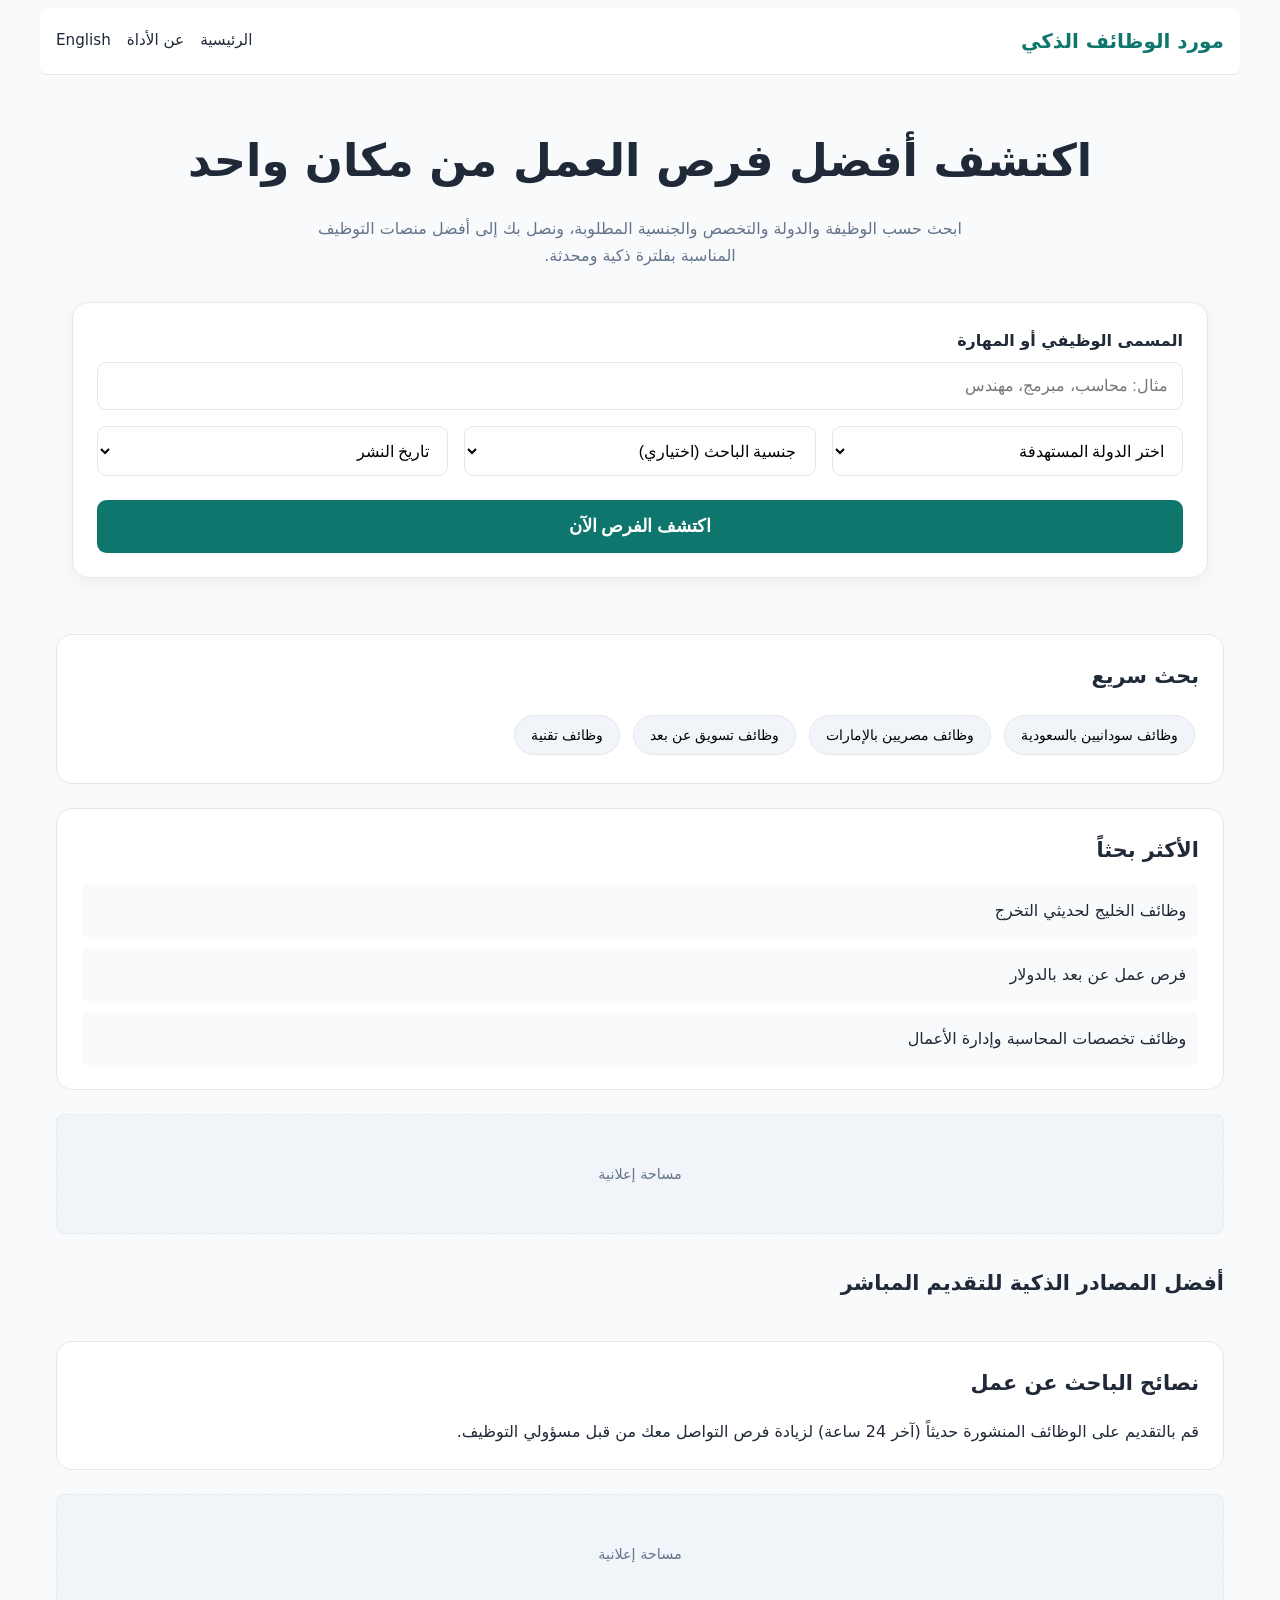
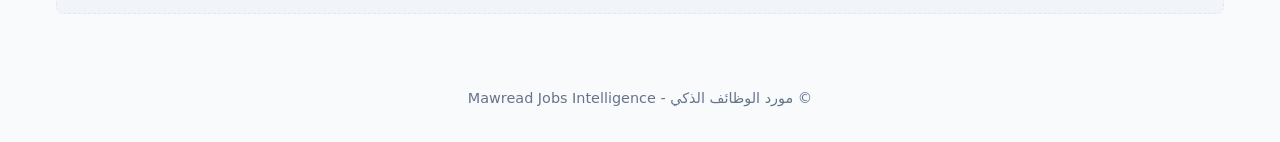
==== index.html @ a651a8f5 "Create index.html" ====
<!DOCTYPE html>
<html lang="ar" dir="rtl">
<head>
    <meta charset="UTF-8">
    <meta name="viewport" content="width=device-width, initial-scale=1.0">
    <title>مورد الوظائف الذكي | البحث الذكي عن فرص العمل</title>
    <meta name="description" content="مورد الوظائف الذكي يساعدك على اكتشاف أفضل منصات وفرص العمل حسب الدولة والتخصص وجنسية الباحث.">
    <link rel="canonical" href="https://jobs.mawread.com/">
    <meta name="robots" content="index, follow">

    <meta property="og:title" content="مورد الوظائف الذكي">
    <meta property="og:description" content="محرك ذكي لاكتشاف فرص العمل من أفضل المصادر المحلية والعالمية بفلترة ذكية.">
    <meta property="og:type" content="website">

    <link rel="stylesheet" href="css/style.css">
</head>
<body>

<header>
    <div class="logo">
        <a href="/">مورد الوظائف الذكي</a>
    </div>
    <nav>
        <a href="#">الرئيسية</a>
        <a href="#">عن الأداة</a>
        <a href="#">English</a>
    </nav>
</header>

<main>
    <section class="hero">
        <h1>اكتشف أفضل فرص العمل من مكان واحد</h1>
        <p>ابحث حسب الوظيفة والدولة والتخصص والجنسية المطلوبة، ونصل بك إلى أفضل منصات التوظيف المناسبة بفلترة ذكية ومحدثة.</p>

        <section class="search-box">
            <label>المسمى الوظيفي أو المهارة</label>
            <input type="search" id="jobKeyword" placeholder="مثال: محاسب، مبرمج، مهندس">

            <div class="filters">
                <select id="country">
                    <option value="">اختر الدولة المستهدفة</option>
                    <option value="السعودية">السعودية</option>
                    <option value="الإمارات">الإمارات</option>
                    <option value="مصر">مصر</option>
                    <option value="قطر">قطر</option>
                    <option value="الكويت">الكويت</option>
                    <option value="عمان">عمان</option>
                </select>

                <select id="nationality">
                    <option value="">جنسية الباحث (اختياري)</option>
                    <option value="سوداني">سودانيين</option>
                    <option value="مصر">مصريين</option>
                    <option value="أردني">أردنيين</option>
                    <option value="سوري">سوريين</option>
                </select>

                <select id="freshness">
                    <option value="">تاريخ النشر</option>
                    <option value="24h">آخر 24 ساعة</option>
                    <option value="week">آخر أسبوع</option>
                </select>
            </div>

            <button id="searchButton">اكتشف الفرص الآن</button>
        </section>
    </section>

    <section class="quick-search">
        <h2>بحث سريع</h2>
        <button onclick="fillQuickSearch('وظائف مبرمجين للسودانيين', 'السعودية', 'سوداني')">وظائف سودانيين بالسعودية</button>
        <button onclick="fillQuickSearch('محاسب', 'الإمارات', 'مصر')">وظائف مصريين بالإمارات</button>
        <button onclick="fillQuickSearch('تسويق', 'عن بعد', '')">وظائف تسويق عن بعد</button>
        <button onclick="fillQuickSearch('تقنية معلومات', '', '')">وظائف تقنية</button>
    </section>

    <section class="trending">
        <h2>الأكثر بحثاً</h2>
        <ul>
            <li>وظائف الخليج لحديثي التخرج</li>
            <li>فرص عمل عن بعد بالدولار</li>
            <li>وظائف تخصصات المحاسبة وإدارة الأعمال</li>
        </ul>
    </section>

    <section class="ad-box">
        مساحة إعلانية
    </section>

    <section id="results">
        <h2>أفضل المصادر الذكية للتقديم المباشر</h2>
        <div id="resultsContainer">
            </div>
    </section>

    <section class="tips">
        <h2>نصائح الباحث عن عمل</h2>
        <p>قم بالتقديم على الوظائف المنشورة حديثاً (آخر 24 ساعة) لزيادة فرص التواصل معك من قبل مسؤولي التوظيف.</p>
    </section>

    <section class="ad-box">
        مساحة إعلانية
    </section>
</main>

<footer>
    <p>© مورد الوظائف الذكي - Mawread Jobs Intelligence</p>
</footer>

<script src="js/config.js"></script>
<script src="js/providers.js"></script>
<script src="js/keywords.js"></script>
<script src="js/app.js"></script>

</body>
</html>
---- css/style.css ----
/* =================================
Mawread Jobs Intelligence
Main Styles v1.1 - Optimized
================================= */

:root {
    --primary: #0f766e;
    --secondary: #2563eb;
    --background: #f8fafc;
    --card: #ffffff;
    --text: #1f2937;
    --muted: #64748b;
    --border: #e5e7eb;
}

* {
    box-sizing: border-box;
    margin: 0;
    padding: 0;
}

body {
    font-family: system-ui, -apple-system, "Segoe UI", Arial, sans-serif;
    background: var(--background);
    color: var(--text);
    line-height: 1.7;
}

header, main, footer {
    max-width: 1200px;
    margin: auto;
    padding: 1rem;
}

header {
    display: flex;
    justify-content: space-between;
    align-items: center;
    gap: 1rem;
    background: var(--card);
    border-bottom: 1px solid var(--border);
    border-radius: 0.5rem;
    margin-top: 0.5rem;
}

.logo a {
    text-decoration: none;
    font-size: 1.25rem;
    font-weight: 800;
    color: var(--primary);
}

nav {
    display: flex;
    gap: 1rem;
}

nav a {
    text-decoration: none;
    color: var(--text);
    font-size: .95rem;
}

.hero {
    text-align: center;
    padding: 2rem 1rem;
}

.hero h1 {
    font-size: clamp(1.8rem, 5vw, 2.8rem);
    margin-bottom: 1rem;
    font-weight: 800;
}

.hero p {
    color: var(--muted);
    max-width: 650px;
    margin: auto;
}

.search-box {
    background: var(--card);
    margin-top: 2rem;
    padding: 1.5rem;
    border-radius: 1rem;
    border: 1px solid var(--border);
    box-shadow: 0 5px 20px rgba(0,0,0,.05);
}

.search-box label {
    display: block;
    text-align: right;
    font-weight: 600;
    margin-bottom: .5rem;
}

.search-box input,
.search-box select {
    width: 100%;
    padding: .9rem;
    margin-bottom: 1rem;
    border: 1px solid var(--border);
    border-radius: .6rem;
    font-size: 1rem;
    background: white;
}

.filters {
    display: grid;
    grid-template-columns: 1fr;
    gap: 1rem;
}

#searchButton {
    width: 100%;
    padding: 1rem;
    border: none;
    border-radius: .6rem;
    background: var(--primary);
    color: white;
    font-size: 1.1rem;
    font-weight: 700;
    cursor: pointer;
    transition: .2s;
    margin-top: 0.5rem;
}

#searchButton:hover {
    opacity: .9;
}

.quick-search, .trending, .tips {
    background: var(--card);
    padding: 1.5rem;
    margin-top: 1.5rem;
    border-radius: 1rem;
    border: 1px solid var(--border);
}

.quick-search h2, .trending h2, .tips h2, #results h2 {
    font-size: 1.3rem;
    margin-bottom: 1rem;
}

.quick-search button {
    background: #f1f5f9;
    border: 1px solid var(--border);
    padding: .7rem 1rem;
    border-radius: 2rem;
    cursor: pointer;
    margin: .25rem;
    font-size: .9rem;
    transition: 0.2s;
}

.quick-search button:hover {
    background: #e2e8f0;
}

.trending ul {
    list-style: none;
    display: grid;
    gap: .7rem;
}

.trending li {
    padding: .8rem;
    background: #f8fafc;
    border-radius: .5rem;
}

.ad-box {
    min-height: 120px;
    display: flex;
    align-items: center;
    justify-content: center;
    margin: 1.5rem 0;
    background: #f1f5f9;
    border: 1px dashed var(--border);
    color: var(--muted);
    font-size: .9rem;
    border-radius: 0.5rem;
}

#results {
    margin-top: 2rem;
}

#resultsContainer {
    display: grid;
    gap: 1rem;
}

.result-card {
    background: var(--card);
    padding: 1.5rem;
    border-radius: 1rem;
    border: 1px solid var(--border);
    display: flex;
    flex-direction: column;
    justify-content: space-between;
}

.result-card h3 {
    margin-bottom: .5rem;
    font-size: 1.2rem;
}

.result-card .badge {
    display: inline-block;
    align-self: flex-start;
    background: #ecfdf5;
    color: var(--primary);
    padding: .3rem .7rem;
    border-radius: 2rem;
    font-size: .8rem;
    margin-bottom: 1rem;
    font-weight: 600;
}

.result-card p {
    color: var(--muted);
    font-size: 0.9rem;
    margin-bottom: 0.5rem;
}

.result-card .cta {
    display: block;
    margin-top: 1rem;
    padding: .8rem;
    text-align: center;
    background: var(--secondary);
    color: white;
    text-decoration: none;
    border-radius: .5rem;
    font-weight: 700;
    transition: 0.2s;
}

.result-card .cta:hover {
    opacity: 0.9;
}

footer {
    text-align: center;
    padding: 2rem 1rem;
    color: var(--muted);
    font-size: .9rem;
}

/* Responsive design */
@media (min-width: 768px) {
    .filters {
        grid-template-columns: repeat(3, 1fr);
    }
    #resultsContainer {
        grid-template-columns: repeat(2, 1fr);
    }
}

@media (min-width: 1024px) {
    #resultsContainer {
        grid-template-columns: repeat(3, 1fr);
    }
}
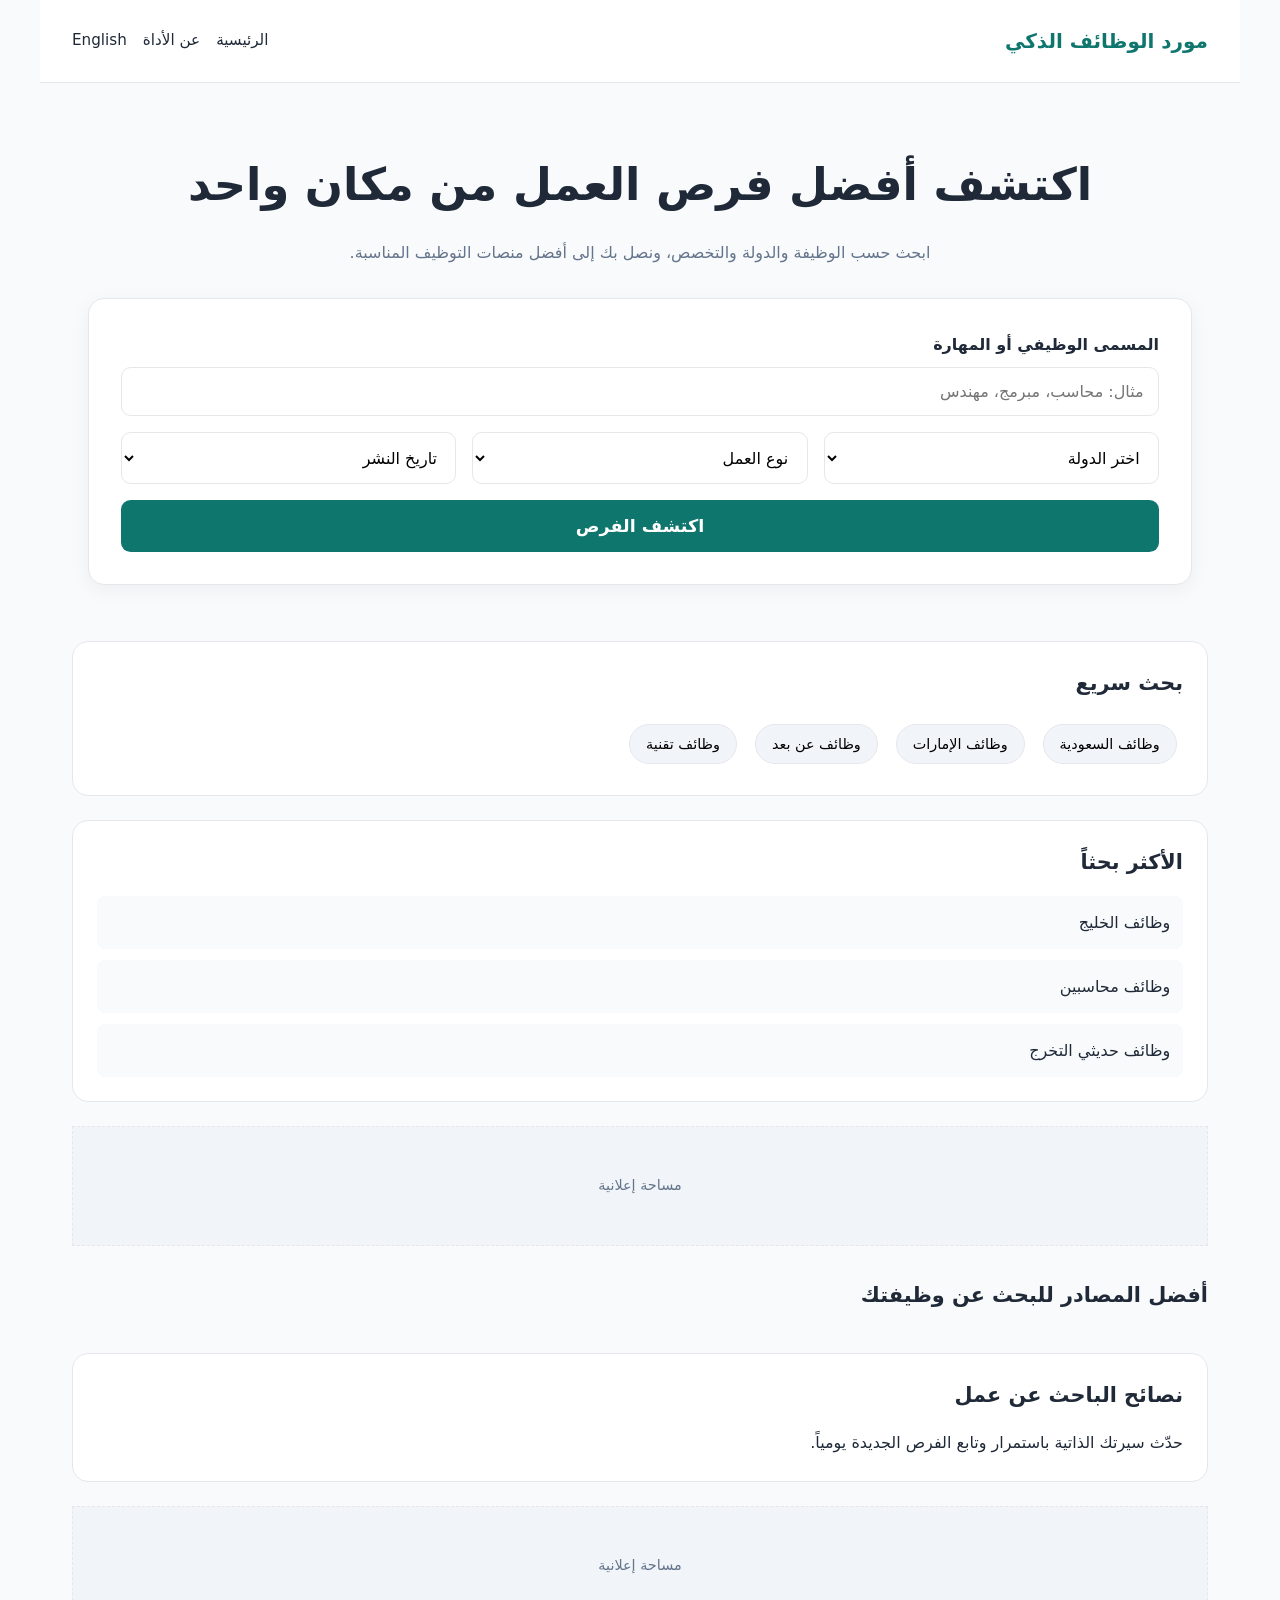
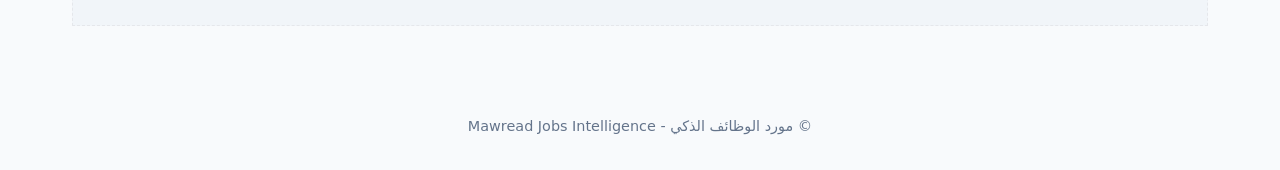
==== commit bb5102ed: "Update index.html" ====
--- a/index.html
+++ b/index.html
@@ -1,116 +1,349 @@
 <!DOCTYPE html>
 <html lang="ar" dir="rtl">
+
 <head>
-    <meta charset="UTF-8">
-    <meta name="viewport" content="width=device-width, initial-scale=1.0">
-    <title>مورد الوظائف الذكي | البحث الذكي عن فرص العمل</title>
-    <meta name="description" content="مورد الوظائف الذكي يساعدك على اكتشاف أفضل منصات وفرص العمل حسب الدولة والتخصص وجنسية الباحث.">
-    <link rel="canonical" href="https://jobs.mawread.com/">
-    <meta name="robots" content="index, follow">
-
-    <meta property="og:title" content="مورد الوظائف الذكي">
-    <meta property="og:description" content="محرك ذكي لاكتشاف فرص العمل من أفضل المصادر المحلية والعالمية بفلترة ذكية.">
-    <meta property="og:type" content="website">
-
-    <link rel="stylesheet" href="css/style.css">
+
+<meta charset="UTF-8">
+
+<meta name="viewport" content="width=device-width, initial-scale=1.0">
+
+<title>
+مورد الوظائف الذكي | البحث الذكي عن فرص العمل
+</title>
+
+<meta name="description" content="
+مورد الوظائف الذكي يساعدك على اكتشاف أفضل منصات وفرص العمل حسب الدولة والتخصص وتاريخ النشر.
+">
+
+<link rel="canonical" href="https://jobs.mawread.com/">
+
+<meta name="robots" content="index, follow">
+
+
+<!-- Open Graph -->
+
+<meta property="og:title"
+content="مورد الوظائف الذكي">
+
+<meta property="og:description"
+content="محرك ذكي لاكتشاف فرص العمل من أفضل المصادر المحلية والعالمية.">
+
+<meta property="og:type"
+content="website">
+
+
+<link rel="stylesheet" href="css/style.css">
+
 </head>
+
+
 <body>
 
+
 <header>
-    <div class="logo">
-        <a href="/">مورد الوظائف الذكي</a>
-    </div>
-    <nav>
-        <a href="#">الرئيسية</a>
-        <a href="#">عن الأداة</a>
-        <a href="#">English</a>
-    </nav>
+
+<div class="logo">
+
+<a href="/">
+مورد الوظائف الذكي
+</a>
+
+</div>
+
+
+<nav>
+
+<a href="#">
+الرئيسية
+</a>
+
+<a href="#">
+عن الأداة
+</a>
+
+<a href="#">
+English
+</a>
+
+</nav>
+
 </header>
 
+
+
 <main>
-    <section class="hero">
-        <h1>اكتشف أفضل فرص العمل من مكان واحد</h1>
-        <p>ابحث حسب الوظيفة والدولة والتخصص والجنسية المطلوبة، ونصل بك إلى أفضل منصات التوظيف المناسبة بفلترة ذكية ومحدثة.</p>
-
-        <section class="search-box">
-            <label>المسمى الوظيفي أو المهارة</label>
-            <input type="search" id="jobKeyword" placeholder="مثال: محاسب، مبرمج، مهندس">
-
-            <div class="filters">
-                <select id="country">
-                    <option value="">اختر الدولة المستهدفة</option>
-                    <option value="السعودية">السعودية</option>
-                    <option value="الإمارات">الإمارات</option>
-                    <option value="مصر">مصر</option>
-                    <option value="قطر">قطر</option>
-                    <option value="الكويت">الكويت</option>
-                    <option value="عمان">عمان</option>
-                </select>
-
-                <select id="nationality">
-                    <option value="">جنسية الباحث (اختياري)</option>
-                    <option value="سوداني">سودانيين</option>
-                    <option value="مصر">مصريين</option>
-                    <option value="أردني">أردنيين</option>
-                    <option value="سوري">سوريين</option>
-                </select>
-
-                <select id="freshness">
-                    <option value="">تاريخ النشر</option>
-                    <option value="24h">آخر 24 ساعة</option>
-                    <option value="week">آخر أسبوع</option>
-                </select>
-            </div>
-
-            <button id="searchButton">اكتشف الفرص الآن</button>
-        </section>
-    </section>
-
-    <section class="quick-search">
-        <h2>بحث سريع</h2>
-        <button onclick="fillQuickSearch('وظائف مبرمجين للسودانيين', 'السعودية', 'سوداني')">وظائف سودانيين بالسعودية</button>
-        <button onclick="fillQuickSearch('محاسب', 'الإمارات', 'مصر')">وظائف مصريين بالإمارات</button>
-        <button onclick="fillQuickSearch('تسويق', 'عن بعد', '')">وظائف تسويق عن بعد</button>
-        <button onclick="fillQuickSearch('تقنية معلومات', '', '')">وظائف تقنية</button>
-    </section>
-
-    <section class="trending">
-        <h2>الأكثر بحثاً</h2>
-        <ul>
-            <li>وظائف الخليج لحديثي التخرج</li>
-            <li>فرص عمل عن بعد بالدولار</li>
-            <li>وظائف تخصصات المحاسبة وإدارة الأعمال</li>
-        </ul>
-    </section>
-
-    <section class="ad-box">
-        مساحة إعلانية
-    </section>
-
-    <section id="results">
-        <h2>أفضل المصادر الذكية للتقديم المباشر</h2>
-        <div id="resultsContainer">
-            </div>
-    </section>
-
-    <section class="tips">
-        <h2>نصائح الباحث عن عمل</h2>
-        <p>قم بالتقديم على الوظائف المنشورة حديثاً (آخر 24 ساعة) لزيادة فرص التواصل معك من قبل مسؤولي التوظيف.</p>
-    </section>
-
-    <section class="ad-box">
-        مساحة إعلانية
-    </section>
+
+
+<section class="hero">
+
+
+<h1>
+اكتشف أفضل فرص العمل من مكان واحد
+</h1>
+
+
+<p>
+ابحث حسب الوظيفة والدولة والتخصص،
+ونصل بك إلى أفضل منصات التوظيف المناسبة.
+</p>
+
+
+
+<!-- Smart Search -->
+
+<section class="search-box">
+
+
+<label>
+المسمى الوظيفي أو المهارة
+</label>
+
+<input 
+type="search"
+id="jobKeyword"
+placeholder="مثال: محاسب، مبرمج، مهندس"
+>
+
+
+
+<div class="filters">
+
+
+<select id="country">
+
+<option>
+اختر الدولة
+</option>
+
+<option>
+السعودية
+</option>
+
+<option>
+الإمارات
+</option>
+
+<option>
+مصر
+</option>
+
+</select>
+
+
+
+<select id="jobType">
+
+<option>
+نوع العمل
+</option>
+
+<option>
+دوام كامل
+</option>
+
+<option>
+عن بعد
+</option>
+
+<option>
+دوام جزئي
+</option>
+
+</select>
+
+
+
+<select id="freshness">
+
+<option>
+تاريخ النشر
+</option>
+
+<option>
+آخر 24 ساعة
+</option>
+
+<option>
+آخر أسبوع
+</option>
+
+</select>
+
+
+</div>
+
+
+
+<button id="searchButton">
+
+اكتشف الفرص
+
+</button>
+
+
+</section>
+
+
+</section>
+
+
+
+
+
+<!-- Quick Search -->
+
+
+<section class="quick-search">
+
+<h2>
+بحث سريع
+</h2>
+
+
+<button>
+وظائف السعودية
+</button>
+
+<button>
+وظائف الإمارات
+</button>
+
+<button>
+وظائف عن بعد
+</button>
+
+<button>
+وظائف تقنية
+</button>
+
+
+</section>
+
+
+
+
+
+<!-- Trending -->
+
+
+<section class="trending">
+
+<h2>
+الأكثر بحثاً
+</h2>
+
+
+<ul>
+
+<li>
+وظائف الخليج
+</li>
+
+<li>
+وظائف محاسبين
+</li>
+
+<li>
+وظائف حديثي التخرج
+</li>
+
+</ul>
+
+
+</section>
+
+
+
+
+<!-- Ad Placeholder -->
+
+
+<section class="ad-box">
+
+مساحة إعلانية
+
+</section>
+
+
+
+
+
+<!-- Results -->
+
+
+<section id="results">
+
+
+<h2>
+أفضل المصادر للبحث عن وظيفتك
+</h2>
+
+
+<div id="resultsContainer">
+
+<!-- النتائج تظهر بواسطة JavaScript -->
+
+</div>
+
+
+</section>
+
+
+
+
+
+<section class="tips">
+
+
+<h2>
+نصائح الباحث عن عمل
+</h2>
+
+
+<p>
+حدّث سيرتك الذاتية باستمرار وتابع الفرص الجديدة يومياً.
+</p>
+
+
+</section>
+
+
+
+<section class="ad-box">
+
+مساحة إعلانية
+
+</section>
+
+
+
 </main>
 
+
+
+
 <footer>
-    <p>© مورد الوظائف الذكي - Mawread Jobs Intelligence</p>
+
+
+<p>
+© مورد الوظائف الذكي - Mawread Jobs Intelligence
+</p>
+
+
 </footer>
 
+
+
+
 <script src="js/config.js"></script>
+
 <script src="js/providers.js"></script>
+
 <script src="js/keywords.js"></script>
+
 <script src="js/app.js"></script>
 
+
 </body>
+
 </html>
--- a/css/style.css
+++ b/css/style.css
@@ -1,265 +1,705 @@
 /* =================================
 Mawread Jobs Intelligence
-Main Styles v1.1 - Optimized
+Main Styles v1.0
 ================================= */
 
+
+/* Variables */
+
 :root {
-    --primary: #0f766e;
-    --secondary: #2563eb;
-    --background: #f8fafc;
-    --card: #ffffff;
-    --text: #1f2937;
-    --muted: #64748b;
-    --border: #e5e7eb;
-}
+
+--primary:#0f766e;
+--secondary:#2563eb;
+--background:#f8fafc;
+--card:#ffffff;
+--text:#1f2937;
+--muted:#64748b;
+--border:#e5e7eb;
+
+}
+
+
+/* Reset */
 
 * {
-    box-sizing: border-box;
-    margin: 0;
-    padding: 0;
-}
+box-sizing:border-box;
+margin:0;
+padding:0;
+}
+
 
 body {
-    font-family: system-ui, -apple-system, "Segoe UI", Arial, sans-serif;
-    background: var(--background);
-    color: var(--text);
-    line-height: 1.7;
-}
-
-header, main, footer {
-    max-width: 1200px;
-    margin: auto;
-    padding: 1rem;
-}
+
+font-family:
+system-ui,
+-apple-system,
+"Segoe UI",
+Arial,
+sans-serif;
+
+background:
+var(--background);
+
+color:
+var(--text);
+
+line-height:
+1.7;
+
+}
+
+
+/* Layout */
+
+header,
+main,
+footer {
+
+max-width:
+1200px;
+
+margin:
+auto;
+
+padding:
+1rem;
+
+}
+
+/* ===============================
+Header
+=============================== */
 
 header {
-    display: flex;
-    justify-content: space-between;
-    align-items: center;
-    gap: 1rem;
-    background: var(--card);
-    border-bottom: 1px solid var(--border);
-    border-radius: 0.5rem;
-    margin-top: 0.5rem;
-}
+
+display:flex;
+justify-content:space-between;
+align-items:center;
+
+gap:1rem;
+
+background:
+var(--card);
+
+border-bottom:
+1px solid var(--border);
+
+}
+
 
 .logo a {
-    text-decoration: none;
-    font-size: 1.25rem;
-    font-weight: 800;
-    color: var(--primary);
-}
+
+text-decoration:none;
+
+font-size:1.25rem;
+
+font-weight:800;
+
+color:
+var(--primary);
+
+}
+
 
 nav {
-    display: flex;
-    gap: 1rem;
-}
+
+display:flex;
+
+gap:1rem;
+
+}
+
 
 nav a {
-    text-decoration: none;
-    color: var(--text);
-    font-size: .95rem;
-}
+
+text-decoration:none;
+
+color:
+var(--text);
+
+font-size:.95rem;
+
+}
+
+
+
+/* ===============================
+Hero
+=============================== */
+
 
 .hero {
-    text-align: center;
-    padding: 2rem 1rem;
-}
+
+text-align:center;
+
+padding:
+2rem 1rem;
+
+}
+
 
 .hero h1 {
-    font-size: clamp(1.8rem, 5vw, 2.8rem);
-    margin-bottom: 1rem;
-    font-weight: 800;
-}
+
+font-size:
+clamp(1.8rem,5vw,2.8rem);
+
+margin-bottom:
+1rem;
+
+font-weight:
+800;
+
+}
+
 
 .hero p {
-    color: var(--muted);
-    max-width: 650px;
-    margin: auto;
-}
+
+color:
+var(--muted);
+
+max-width:
+650px;
+
+margin:
+auto;
+
+}
+
+
+
+/* ===============================
+Search Box
+=============================== */
+
 
 .search-box {
-    background: var(--card);
-    margin-top: 2rem;
-    padding: 1.5rem;
-    border-radius: 1rem;
-    border: 1px solid var(--border);
-    box-shadow: 0 5px 20px rgba(0,0,0,.05);
-}
+
+background:
+var(--card);
+
+margin-top:
+2rem;
+
+padding:
+1.5rem;
+
+border-radius:
+1rem;
+
+border:
+1px solid var(--border);
+
+box-shadow:
+0 5px 20px rgba(0,0,0,.05);
+
+}
+
+
 
 .search-box label {
-    display: block;
-    text-align: right;
-    font-weight: 600;
-    margin-bottom: .5rem;
-}
+
+display:block;
+
+text-align:right;
+
+font-weight:
+600;
+
+margin-bottom:
+.5rem;
+
+}
+
+
 
 .search-box input,
 .search-box select {
-    width: 100%;
-    padding: .9rem;
-    margin-bottom: 1rem;
-    border: 1px solid var(--border);
-    border-radius: .6rem;
-    font-size: 1rem;
-    background: white;
-}
+
+
+width:100%;
+
+padding:
+.9rem;
+
+margin-bottom:
+1rem;
+
+border:
+1px solid var(--border);
+
+border-radius:
+.6rem;
+
+font-size:
+1rem;
+
+background:
+white;
+
+}
+
+
 
 .filters {
-    display: grid;
-    grid-template-columns: 1fr;
-    gap: 1rem;
-}
+
+display:grid;
+
+grid-template-columns:
+1fr;
+
+gap:
+1rem;
+
+}
+
+
+
+/* Search Button */
+
 
 #searchButton {
-    width: 100%;
-    padding: 1rem;
-    border: none;
-    border-radius: .6rem;
-    background: var(--primary);
-    color: white;
-    font-size: 1.1rem;
-    font-weight: 700;
-    cursor: pointer;
-    transition: .2s;
-    margin-top: 0.5rem;
-}
+
+
+width:100%;
+
+padding:
+1rem;
+
+border:
+none;
+
+border-radius:
+.6rem;
+
+background:
+var(--primary);
+
+color:white;
+
+font-size:
+1.1rem;
+
+font-weight:
+700;
+
+cursor:pointer;
+
+transition:
+.2s;
+
+}
+
+
 
 #searchButton:hover {
-    opacity: .9;
-}
-
-.quick-search, .trending, .tips {
-    background: var(--card);
-    padding: 1.5rem;
-    margin-top: 1.5rem;
-    border-radius: 1rem;
-    border: 1px solid var(--border);
-}
-
-.quick-search h2, .trending h2, .tips h2, #results h2 {
-    font-size: 1.3rem;
-    margin-bottom: 1rem;
-}
+
+opacity:.9;
+
+}
+
+/* ===============================
+Quick Search
+=============================== */
+
+
+.quick-search,
+.trending,
+.tips {
+
+background:
+var(--card);
+
+padding:
+1.5rem;
+
+margin-top:
+1.5rem;
+
+border-radius:
+1rem;
+
+border:
+1px solid var(--border);
+
+}
+
+
+
+.quick-search h2,
+.trending h2,
+.tips h2,
+#results h2 {
+
+font-size:
+1.3rem;
+
+margin-bottom:
+1rem;
+
+}
+
+
 
 .quick-search button {
-    background: #f1f5f9;
-    border: 1px solid var(--border);
-    padding: .7rem 1rem;
-    border-radius: 2rem;
-    cursor: pointer;
-    margin: .25rem;
-    font-size: .9rem;
-    transition: 0.2s;
-}
+
+
+background:
+#f1f5f9;
+
+border:
+1px solid var(--border);
+
+padding:
+.7rem 1rem;
+
+border-radius:
+2rem;
+
+cursor:pointer;
+
+margin:
+.25rem;
+
+font-size:
+.9rem;
+
+}
+
+
 
 .quick-search button:hover {
-    background: #e2e8f0;
-}
+
+background:
+#e2e8f0;
+
+}
+
+
+
+/* ===============================
+Trending
+=============================== */
+
 
 .trending ul {
-    list-style: none;
-    display: grid;
-    gap: .7rem;
-}
+
+list-style:none;
+
+display:grid;
+
+gap:
+.7rem;
+
+}
+
+
 
 .trending li {
-    padding: .8rem;
-    background: #f8fafc;
-    border-radius: .5rem;
-}
+
+padding:
+.8rem;
+
+background:
+#f8fafc;
+
+border-radius:
+.5rem;
+
+}
+
+
+
+/* ===============================
+Ads
+=============================== */
+
 
 .ad-box {
-    min-height: 120px;
-    display: flex;
-    align-items: center;
-    justify-content: center;
-    margin: 1.5rem 0;
-    background: #f1f5f9;
-    border: 1px dashed var(--border);
-    color: var(--muted);
-    font-size: .9rem;
-    border-radius: 0.5rem;
-}
+
+
+min-height:
+120px;
+
+display:flex;
+
+align-items:center;
+
+justify-content:center;
+
+margin:
+1.5rem 0;
+
+background:
+#f1f5f9;
+
+border:
+1px dashed var(--border);
+
+color:
+var(--muted);
+
+font-size:
+.9rem;
+
+}
+
+
+
+/* ===============================
+Results
+=============================== */
+
 
 #results {
-    margin-top: 2rem;
-}
+
+margin-top:
+2rem;
+
+}
+
+
 
 #resultsContainer {
-    display: grid;
-    gap: 1rem;
-}
+
+
+display:grid;
+
+gap:
+1rem;
+
+}
+
+
+
+/* Result Card */
+
 
 .result-card {
-    background: var(--card);
-    padding: 1.5rem;
-    border-radius: 1rem;
-    border: 1px solid var(--border);
-    display: flex;
-    flex-direction: column;
-    justify-content: space-between;
-}
+
+
+background:
+var(--card);
+
+padding:
+1.5rem;
+
+border-radius:
+1rem;
+
+border:
+1px solid var(--border);
+
+}
+
+
 
 .result-card h3 {
-    margin-bottom: .5rem;
-    font-size: 1.2rem;
-}
+
+
+margin-bottom:
+.5rem;
+
+}
+
+
 
 .result-card .badge {
-    display: inline-block;
-    align-self: flex-start;
-    background: #ecfdf5;
-    color: var(--primary);
-    padding: .3rem .7rem;
-    border-radius: 2rem;
-    font-size: .8rem;
-    margin-bottom: 1rem;
-    font-weight: 600;
-}
+
+
+display:inline-block;
+
+background:
+#ecfdf5;
+
+color:
+var(--primary);
+
+padding:
+.3rem .7rem;
+
+border-radius:
+2rem;
+
+font-size:
+.8rem;
+
+margin-bottom:
+1rem;
+
+}
+
+
 
 .result-card p {
-    color: var(--muted);
-    font-size: 0.9rem;
-    margin-bottom: 0.5rem;
-}
+
+color:
+var(--muted);
+
+}
+
+
 
 .result-card .cta {
-    display: block;
-    margin-top: 1rem;
-    padding: .8rem;
-    text-align: center;
-    background: var(--secondary);
-    color: white;
-    text-decoration: none;
-    border-radius: .5rem;
-    font-weight: 700;
-    transition: 0.2s;
-}
-
-.result-card .cta:hover {
-    opacity: 0.9;
-}
+
+
+display:block;
+
+margin-top:
+1rem;
+
+padding:
+.8rem;
+
+text-align:center;
+
+background:
+var(--secondary);
+
+color:white;
+
+text-decoration:none;
+
+border-radius:
+.5rem;
+
+font-weight:
+700;
+
+}
+
+/* ===============================
+Footer
+=============================== */
+
 
 footer {
-    text-align: center;
-    padding: 2rem 1rem;
-    color: var(--muted);
-    font-size: .9rem;
-}
-
-/* Responsive design */
-@media (min-width: 768px) {
-    .filters {
-        grid-template-columns: repeat(3, 1fr);
-    }
-    #resultsContainer {
-        grid-template-columns: repeat(2, 1fr);
-    }
-}
-
-@media (min-width: 1024px) {
-    #resultsContainer {
-        grid-template-columns: repeat(3, 1fr);
-    }
-}
+
+text-align:center;
+
+padding:
+2rem 1rem;
+
+color:
+var(--muted);
+
+font-size:.9rem;
+
+}
+
+
+
+/* ===============================
+Responsive
+=============================== */
+
+
+@media (min-width:768px){
+
+
+.filters {
+
+grid-template-columns:
+repeat(3,1fr);
+
+}
+
+
+#resultsContainer {
+
+grid-template-columns:
+repeat(2,1fr);
+
+}
+
+
+.quick-search button {
+
+margin:.4rem;
+
+}
+
+
+}
+
+
+
+@media (min-width:1024px){
+
+
+header {
+
+padding:
+1.5rem 2rem;
+
+}
+
+
+main {
+
+padding:
+2rem;
+
+}
+
+
+
+#resultsContainer {
+
+grid-template-columns:
+repeat(3,1fr);
+
+}
+
+
+
+.search-box {
+
+padding:
+2rem;
+
+}
+
+
+}
+
+
+
+/* ===============================
+Accessibility
+=============================== */
+
+
+button,
+input,
+select {
+
+font-family:
+inherit;
+
+}
+
+
+
+button:focus,
+input:focus,
+select:focus {
+
+
+outline:
+3px solid rgba(37,99,235,.25);
+
+}
+
+
+
+/* ===============================
+Utility
+=============================== */
+
+
+.hidden {
+
+display:none;
+
+}
+
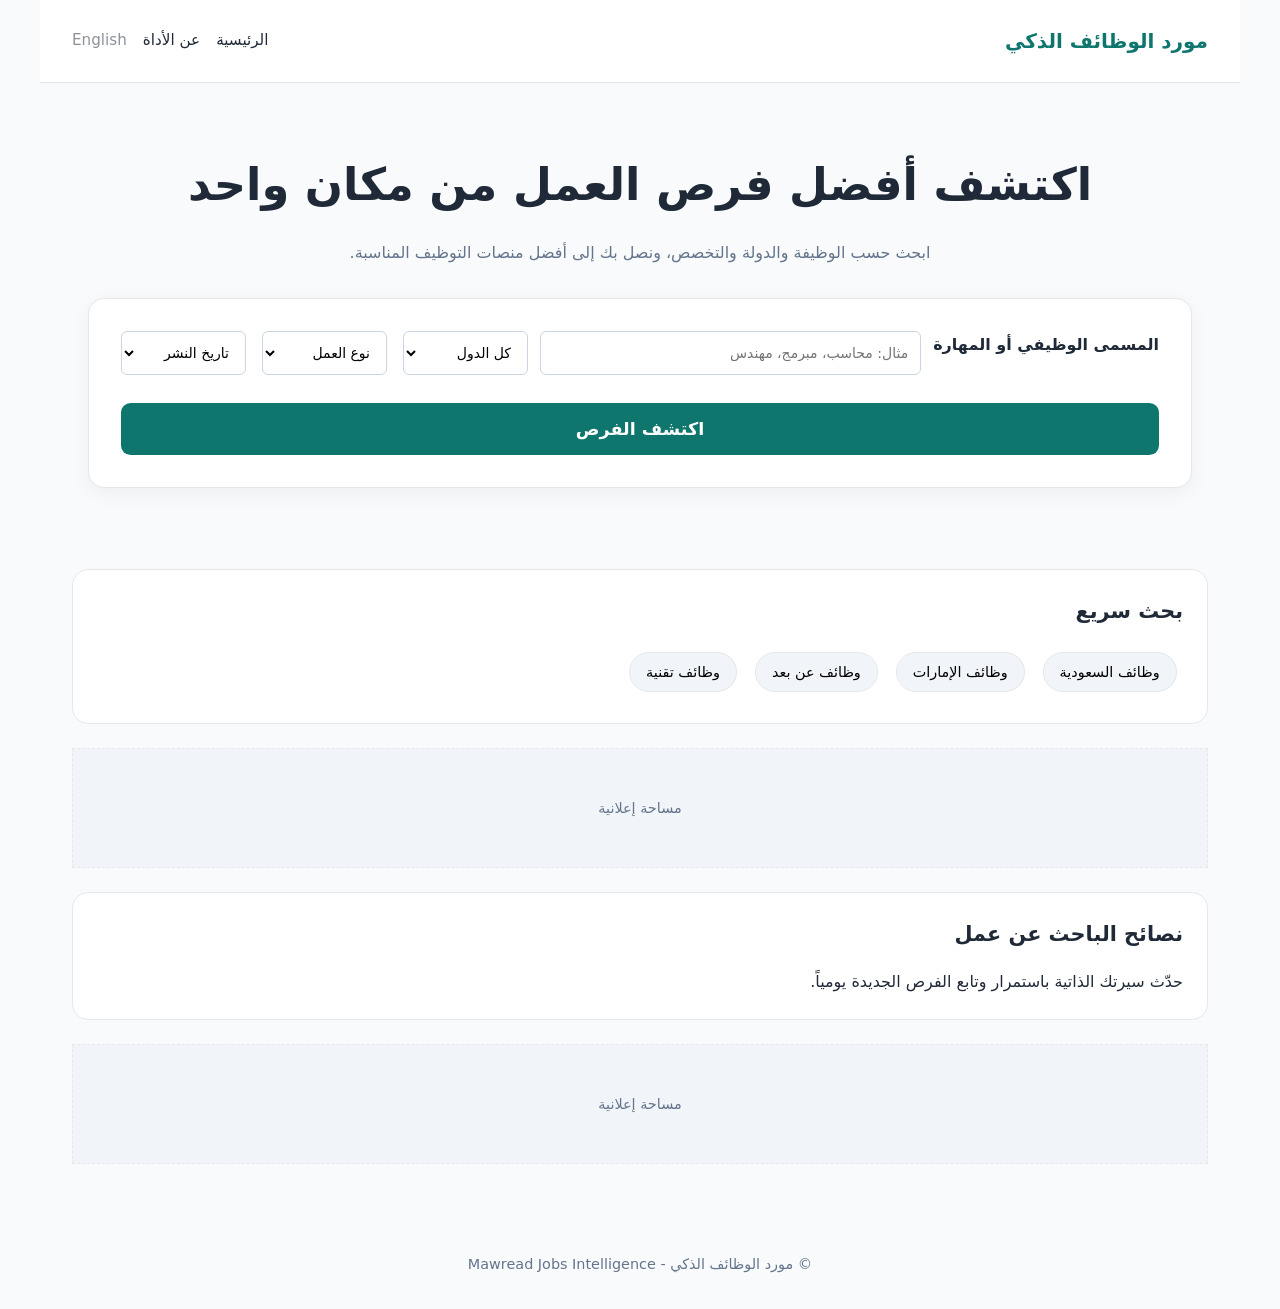
==== commit 5ac48f66: "Update index.html" ====
--- a/index.html
+++ b/index.html
@@ -1,349 +1,106 @@
 <!DOCTYPE html>
 <html lang="ar" dir="rtl">
+<head>
+    <meta charset="UTF-8">
+    <meta name="viewport" content="width=device-width, initial-scale=1.0">
+    <title>مورد الوظائف الذكي | البحث الذكي عن فرص العمل</title>
+    <meta name="description" content="مورد الوظائف الذكي يساعدك على اكتشاف أفضل منصات وفرص العمل حسب الدولة والتخصص وتاريخ النشر.">
+    <link rel="canonical" href="https://jobs.mawread.com/">
+    <meta name="robots" content="index, follow">
 
-<head>
+    <!-- Open Graph -->
+    <meta property="og:title" content="مورد الوظائف الذكي">
+    <meta property="og:description" content="محرك ذكي لاكتشاف فرص العمل من أفضل المصادر المحلية والعالمية.">
+    <meta property="og:type" content="website">
 
-<meta charset="UTF-8">
+    <!-- Favicons -->
+    <link rel="icon" type="image/png" sizes="32x32" href="assets/favicon-32.png">
+    <link rel="icon" type="image/png" sizes="16x16" href="assets/favicon-16.png">
 
-<meta name="viewport" content="width=device-width, initial-scale=1.0">
+    <link rel="stylesheet" href="css/style.css">
+</head>
+<body>
+    <header>
+        <div class="logo"><a href="index.html">مورد الوظائف الذكي</a></div>
+        <nav>
+            <a href="index.html" class="active">الرئيسية</a>
+            <a href="pages/about.html">عن الأداة</a>
+            <a href="javascript:void(0);" style="opacity: 0.5; cursor: not-allowed;">English</a>
+        </nav>
+    </header>
 
-<title>
-مورد الوظائف الذكي | البحث الذكي عن فرص العمل
-</title>
+    <main>
+        <section class="hero">
+            <h1>اكتشف أفضل فرص العمل من مكان واحد</h1>
+            <p>ابحث حسب الوظيفة والدولة والتخصص، ونصل بك إلى أفضل منصات التوظيف المناسبة.</p>
 
-<meta name="description" content="
-مورد الوظائف الذكي يساعدك على اكتشاف أفضل منصات وفرص العمل حسب الدولة والتخصص وتاريخ النشر.
-">
+            <form id="searchForm" class="search-box" novalidate autocomplete="off">
+                <label for="jobKeyword">المسمى الوظيفي أو المهارة</label>
+                <input type="search" id="jobKeyword" placeholder="مثال: محاسب، مبرمج، مهندس" required spellcheck="false" autocapitalize="off">
 
-<link rel="canonical" href="https://jobs.mawread.com/">
+                <div class="filters">
+                    <select id="country">
+                        <option value="global">كل الدول</option>
+                        <option value="saudi">السعودية</option>
+                        <option value="uae">الإمارات</option>
+                        <option value="egypt">مصر</option>
+                    </select>
 
-<meta name="robots" content="index, follow">
+                    <select id="jobType">
+                        <option value="all">نوع العمل</option>
+                        <option value="fulltime">دوام كامل</option>
+                        <option value="remote">عن بعد</option>
+                        <option value="parttime">دوام جزئي</option>
+                    </select>
 
+                    <select id="freshness">
+                        <option value="all">تاريخ النشر</option>
+                        <option value="24h">آخر 24 ساعة</option>
+                        <option value="week">آخر أسبوع</option>
+                    </select>
+                </div>
+                <button id="searchButton" type="submit">اكتشف الفرص</button>
+            </form>
+        </section>
 
-<!-- Open Graph -->
+        <section class="quick-search">
+            <h2>بحث سريع</h2>
+            <div class="quick-search-buttons">
+                <button type="button" data-keyword="Software Engineer" data-country="saudi">وظائف السعودية</button>
+                <button type="button" data-keyword="Software Engineer" data-country="uae">وظائف الإمارات</button>
+                <button type="button" data-keyword="Software Engineer" data-workplace="remote">وظائف عن بعد</button>
+                <button type="button" data-keyword="Mechanical Engineer">وظائف تقنية</button>
+            </div>
+        </section>
 
-<meta property="og:title"
-content="مورد الوظائف الذكي">
+        <aside class="ad-box" id="adSlot1">مساحة إعلانية</aside>
 
-<meta property="og:description"
-content="محرك ذكي لاكتشاف فرص العمل من أفضل المصادر المحلية والعالمية.">
+        <section id="results" hidden aria-hidden="true">
+            <h2>أفضل المصادر للبحث عن وظيفتك</h2>
+            <div id="loadingState" hidden aria-hidden="true">
+                <p>جارٍ البحث عن أفضل الفرص... ⏳</p>
+            </div>
+            <div id="resultsContainer" class="providers-grid"></div>
+        </section>
 
-<meta property="og:type"
-content="website">
+        <section class="tips">
+            <h2>نصائح الباحث عن عمل</h2>
+            <p>حدّث سيرتك الذاتية باستمرار وتابع الفرص الجديدة يومياً.</p>
+        </section>
+        
+        <aside class="ad-box" id="adSlot2">مساحة إعلانية</aside>
+    </main>
 
+    <footer>
+        <p>© مورد الوظائف الذكي - Mawread Jobs Intelligence</p>
+    </footer>
 
-<link rel="stylesheet" href="css/style.css">
-
-</head>
-
-
-<body>
-
-
-<header>
-
-<div class="logo">
-
-<a href="/">
-مورد الوظائف الذكي
-</a>
-
-</div>
-
-
-<nav>
-
-<a href="#">
-الرئيسية
-</a>
-
-<a href="#">
-عن الأداة
-</a>
-
-<a href="#">
-English
-</a>
-
-</nav>
-
-</header>
-
-
-
-<main>
-
-
-<section class="hero">
-
-
-<h1>
-اكتشف أفضل فرص العمل من مكان واحد
-</h1>
-
-
-<p>
-ابحث حسب الوظيفة والدولة والتخصص،
-ونصل بك إلى أفضل منصات التوظيف المناسبة.
-</p>
-
-
-
-<!-- Smart Search -->
-
-<section class="search-box">
-
-
-<label>
-المسمى الوظيفي أو المهارة
-</label>
-
-<input 
-type="search"
-id="jobKeyword"
-placeholder="مثال: محاسب، مبرمج، مهندس"
->
-
-
-
-<div class="filters">
-
-
-<select id="country">
-
-<option>
-اختر الدولة
-</option>
-
-<option>
-السعودية
-</option>
-
-<option>
-الإمارات
-</option>
-
-<option>
-مصر
-</option>
-
-</select>
-
-
-
-<select id="jobType">
-
-<option>
-نوع العمل
-</option>
-
-<option>
-دوام كامل
-</option>
-
-<option>
-عن بعد
-</option>
-
-<option>
-دوام جزئي
-</option>
-
-</select>
-
-
-
-<select id="freshness">
-
-<option>
-تاريخ النشر
-</option>
-
-<option>
-آخر 24 ساعة
-</option>
-
-<option>
-آخر أسبوع
-</option>
-
-</select>
-
-
-</div>
-
-
-
-<button id="searchButton">
-
-اكتشف الفرص
-
-</button>
-
-
-</section>
-
-
-</section>
-
-
-
-
-
-<!-- Quick Search -->
-
-
-<section class="quick-search">
-
-<h2>
-بحث سريع
-</h2>
-
-
-<button>
-وظائف السعودية
-</button>
-
-<button>
-وظائف الإمارات
-</button>
-
-<button>
-وظائف عن بعد
-</button>
-
-<button>
-وظائف تقنية
-</button>
-
-
-</section>
-
-
-
-
-
-<!-- Trending -->
-
-
-<section class="trending">
-
-<h2>
-الأكثر بحثاً
-</h2>
-
-
-<ul>
-
-<li>
-وظائف الخليج
-</li>
-
-<li>
-وظائف محاسبين
-</li>
-
-<li>
-وظائف حديثي التخرج
-</li>
-
-</ul>
-
-
-</section>
-
-
-
-
-<!-- Ad Placeholder -->
-
-
-<section class="ad-box">
-
-مساحة إعلانية
-
-</section>
-
-
-
-
-
-<!-- Results -->
-
-
-<section id="results">
-
-
-<h2>
-أفضل المصادر للبحث عن وظيفتك
-</h2>
-
-
-<div id="resultsContainer">
-
-<!-- النتائج تظهر بواسطة JavaScript -->
-
-</div>
-
-
-</section>
-
-
-
-
-
-<section class="tips">
-
-
-<h2>
-نصائح الباحث عن عمل
-</h2>
-
-
-<p>
-حدّث سيرتك الذاتية باستمرار وتابع الفرص الجديدة يومياً.
-</p>
-
-
-</section>
-
-
-
-<section class="ad-box">
-
-مساحة إعلانية
-
-</section>
-
-
-
-</main>
-
-
-
-
-<footer>
-
-
-<p>
-© مورد الوظائف الذكي - Mawread Jobs Intelligence
-</p>
-
-
-</footer>
-
-
-
-
-<script src="js/config.js"></script>
-
-<script src="js/providers.js"></script>
-
-<script src="js/keywords.js"></script>
-
-<script src="js/app.js"></script>
-
-
+    <!-- ترتيب التحميل الصارم لضمان عدم وجود أخطاء undefined -->
+    <script src="js/config.js"></script>
+    <script src="js/loader.js"></script>
+    <script src="js/keywords.js"></script>
+    <script src="js/providers.js"></script>
+    <script src="js/ui.js"></script>
+    <script src="js/app.js"></script>
 </body>
-
 </html>
--- a/css/style.css
+++ b/css/style.css
@@ -703,3 +703,98 @@
 
 }
 
+/* تنسيقات فلاتر الإصدار v0.2 */
+.search-box {
+    display: flex;
+    flex-wrap: wrap;
+    gap: 12px;
+    margin-bottom: 25px;
+    justify-content: center;
+}
+
+.search-box input, 
+.search-box select {
+    padding: 12px;
+    font-size: 14px;
+    border: 1px solid #cbd5e1;
+    border-radius: 6px;
+    background-color: #fff;
+    /* لجعل العناصر تتمدد بشكل متناسق وتنزل لسطر جديد في الشاشات الصغيرة */
+    flex: 1 1 160px; 
+    max-width: 100%;
+}
+
+.search-box input:focus, 
+.search-box select:focus {
+    outline: none;
+    border-color: #3b82f6;
+    box-shadow: 0 0 0 2px rgba(59, 130, 246, 0.2);
+}
+/* تنسيق كروت المنصات بشكل عصري وأنيق */
+.providers-grid {
+    display: grid;
+    grid-template-columns: repeat(auto-fit, minmax(280px, 1fr));
+    gap: 20px;
+    margin-top: 30px;
+}
+
+.provider-card {
+    background: #ffffff;
+    border: 1px solid #e2e8f0;
+    border-radius: 12px;
+    padding: 24px;
+    text-align: center;
+    box-shadow: 0 4px 6px -1px rgba(0, 0, 0, 0.05), 0 2px 4px -1px rgba(0, 0, 0, 0.06);
+    transition: transform 0.2s, box-shadow 0.2s;
+}
+
+.provider-card:hover {
+    transform: translateY(-4px);
+    box-shadow: 0 10px 15px -3px rgba(0, 0, 0, 0.1), 0 4px 6px -4px rgba(0, 0, 0, 0.1);
+}
+
+.provider-card h3 {
+    margin-top: 0;
+    color: #1e293b;
+    font-size: 1.25rem;
+    font-weight: 700;
+}
+
+.provider-card p {
+    color: #64748b;
+    font-size: 0.9rem;
+    margin-bottom: 20px;
+}
+
+/* تنسيق زر "ابحث الآن" التفاعلي */
+.search-btn {
+    width: 100%;
+    padding: 10px 20px;
+    background-color: #3b82f6; /* لون أزرق جذاب */
+    color: white;
+    border: none;
+    border-radius: 8px;
+    font-weight: bold;
+    font-size: 0.95rem;
+    cursor: pointer;
+    transition: background-color 0.2s, transform 0.1s;
+}
+
+.search-btn:hover {
+    background-color: #2563eb;
+}
+
+.search-btn:active {
+    transform: scale(0.98);
+}
+
+/* حالة الكارت المعطل قبل كتابة كلمة البحث */
+.provider-card.disabled {
+    opacity: 0.65;
+}
+
+.provider-card.disabled .search-btn {
+    background-color: #cbd5e1;
+    color: #94a3b8;
+    cursor: not-allowed;
+}
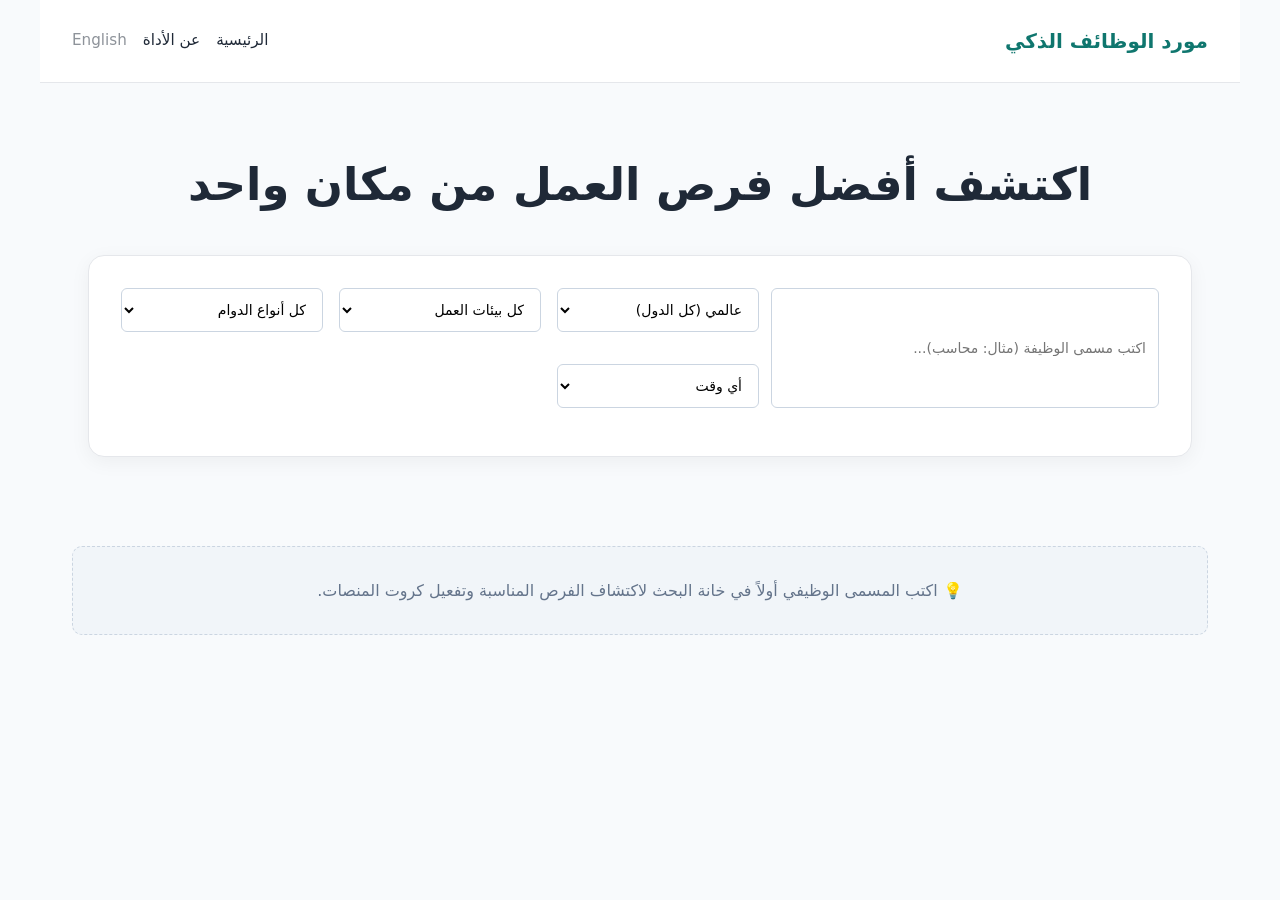
==== commit eb2271fe: "Update index.html" ====
--- a/index.html
+++ b/index.html
@@ -4,19 +4,6 @@
     <meta charset="UTF-8">
     <meta name="viewport" content="width=device-width, initial-scale=1.0">
     <title>مورد الوظائف الذكي | البحث الذكي عن فرص العمل</title>
-    <meta name="description" content="مورد الوظائف الذكي يساعدك على اكتشاف أفضل منصات وفرص العمل حسب الدولة والتخصص وتاريخ النشر.">
-    <link rel="canonical" href="https://jobs.mawread.com/">
-    <meta name="robots" content="index, follow">
-
-    <!-- Open Graph -->
-    <meta property="og:title" content="مورد الوظائف الذكي">
-    <meta property="og:description" content="محرك ذكي لاكتشاف فرص العمل من أفضل المصادر المحلية والعالمية.">
-    <meta property="og:type" content="website">
-
-    <!-- Favicons -->
-    <link rel="icon" type="image/png" sizes="32x32" href="assets/favicon-32.png">
-    <link rel="icon" type="image/png" sizes="16x16" href="assets/favicon-16.png">
-
     <link rel="stylesheet" href="css/style.css">
 </head>
 <body>
@@ -25,82 +12,58 @@
         <nav>
             <a href="index.html" class="active">الرئيسية</a>
             <a href="pages/about.html">عن الأداة</a>
-            <a href="javascript:void(0);" style="opacity: 0.5; cursor: not-allowed;">English</a>
+            <a href="javascript:void(0);" style="opacity:0.5;">English</a>
         </nav>
     </header>
 
     <main>
         <section class="hero">
             <h1>اكتشف أفضل فرص العمل من مكان واحد</h1>
-            <p>ابحث حسب الوظيفة والدولة والتخصص، ونصل بك إلى أفضل منصات التوظيف المناسبة.</p>
-
-            <form id="searchForm" class="search-box" novalidate autocomplete="off">
-                <label for="jobKeyword">المسمى الوظيفي أو المهارة</label>
-                <input type="search" id="jobKeyword" placeholder="مثال: محاسب، مبرمج، مهندس" required spellcheck="false" autocapitalize="off">
-
+            <div class="search-box">
+                <input type="text" id="jobKeyword" placeholder="اكتب مسمى الوظيفة (مثال: محاسب)...">
                 <div class="filters">
                     <select id="country">
-                        <option value="global">كل الدول</option>
-                        <option value="saudi">السعودية</option>
-                        <option value="uae">الإمارات</option>
-                        <option value="egypt">مصر</option>
+                        <option value="global">عالمي (كل الدول)</option>
+                        <option value="egypt">جمهورية مصر العربية</option>
+                        <option value="saudi">المملكة العربية السعودية</option>
+                        <option value="uae">الإمارات العربية المتحدة</option>
+                        <option value="qatar">دولة قطر</option>
+                        <option value="kuwait">دولة الكويت</option>
+                    </select>
+
+                    <select id="workplace">
+                        <option value="all">كل بيئات العمل</option>
+                        <option value="remote">عمل عن بعد (Remote)</option>
+                        <option value="onsite">من موقع العمل (On-site)</option>
+                        <option value="hybrid">هجين (Hybrid)</option>
                     </select>
 
                     <select id="jobType">
-                        <option value="all">نوع العمل</option>
-                        <option value="fulltime">دوام كامل</option>
-                        <option value="remote">عن بعد</option>
-                        <option value="parttime">دوام جزئي</option>
+                        <option value="all">كل أنواع الدوام</option>
+                        <option value="fulltime">دوام كامل (Full-time)</option>
+                        <option value="parttime">دوام جزئي (Part-time)</option>
                     </select>
 
-                    <select id="freshness">
-                        <option value="all">تاريخ النشر</option>
+                    <!-- تأكد أن الـ ID هو datePosted ليعمل المحرك -->
+                    <select id="datePosted">
+                        <option value="all">أي وقت</option>
                         <option value="24h">آخر 24 ساعة</option>
+                        <option value="3d">آخر 3 أيام</option>
                         <option value="week">آخر أسبوع</option>
                     </select>
                 </div>
-                <button id="searchButton" type="submit">اكتشف الفرص</button>
-            </form>
-        </section>
-
-        <section class="quick-search">
-            <h2>بحث سريع</h2>
-            <div class="quick-search-buttons">
-                <button type="button" data-keyword="Software Engineer" data-country="saudi">وظائف السعودية</button>
-                <button type="button" data-keyword="Software Engineer" data-country="uae">وظائف الإمارات</button>
-                <button type="button" data-keyword="Software Engineer" data-workplace="remote">وظائف عن بعد</button>
-                <button type="button" data-keyword="Mechanical Engineer">وظائف تقنية</button>
             </div>
         </section>
 
-        <aside class="ad-box" id="adSlot1">مساحة إعلانية</aside>
-
-        <section id="results" hidden aria-hidden="true">
-            <h2>أفضل المصادر للبحث عن وظيفتك</h2>
-            <div id="loadingState" hidden aria-hidden="true">
-                <p>جارٍ البحث عن أفضل الفرص... ⏳</p>
+        <section id="results">
+            <div id="resultsContainer" class="providers-grid">
+                <!-- النتائج تظهر هنا تلقائياً بمجرد الكتابة -->
             </div>
-            <div id="resultsContainer" class="providers-grid"></div>
         </section>
-
-        <section class="tips">
-            <h2>نصائح الباحث عن عمل</h2>
-            <p>حدّث سيرتك الذاتية باستمرار وتابع الفرص الجديدة يومياً.</p>
-        </section>
-        
-        <aside class="ad-box" id="adSlot2">مساحة إعلانية</aside>
     </main>
 
-    <footer>
-        <p>© مورد الوظائف الذكي - Mawread Jobs Intelligence</p>
-    </footer>
-
-    <!-- ترتيب التحميل الصارم لضمان عدم وجود أخطاء undefined -->
-    <script src="js/config.js"></script>
-    <script src="js/loader.js"></script>
     <script src="js/keywords.js"></script>
-    <script src="js/providers.js"></script>
-    <script src="js/ui.js"></script>
-    <script src="js/app.js"></script>
+    <script src="js/providers-v2.js"></script>
+    <script src="js/app-v2.js"></script>
 </body>
 </html>
--- a/css/style.css
+++ b/css/style.css
@@ -798,3 +798,32 @@
     color: #94a3b8;
     cursor: not-allowed;
 }
+/* تحسينات v1.0.0 Beta */
+[hidden] { display: none !important; }
+
+.providers-grid {
+    display: grid;
+    grid-template-columns: repeat(auto-fit, minmax(250px, 1fr));
+    gap: 20px;
+    margin-top: 20px;
+}
+
+.provider-card {
+    background: white;
+    padding: 20px;
+    border-radius: 12px;
+    border: 1px solid #e5e7eb;
+    text-align: center;
+    box-shadow: 0 4px 6px -1px rgba(0,0,0,0.1);
+}
+
+.search-btn {
+    display: block;
+    background: #0f766e;
+    color: white !important;
+    padding: 10px;
+    border-radius: 8px;
+    text-decoration: none;
+    font-weight: bold;
+    margin-top: 15px;
+}
